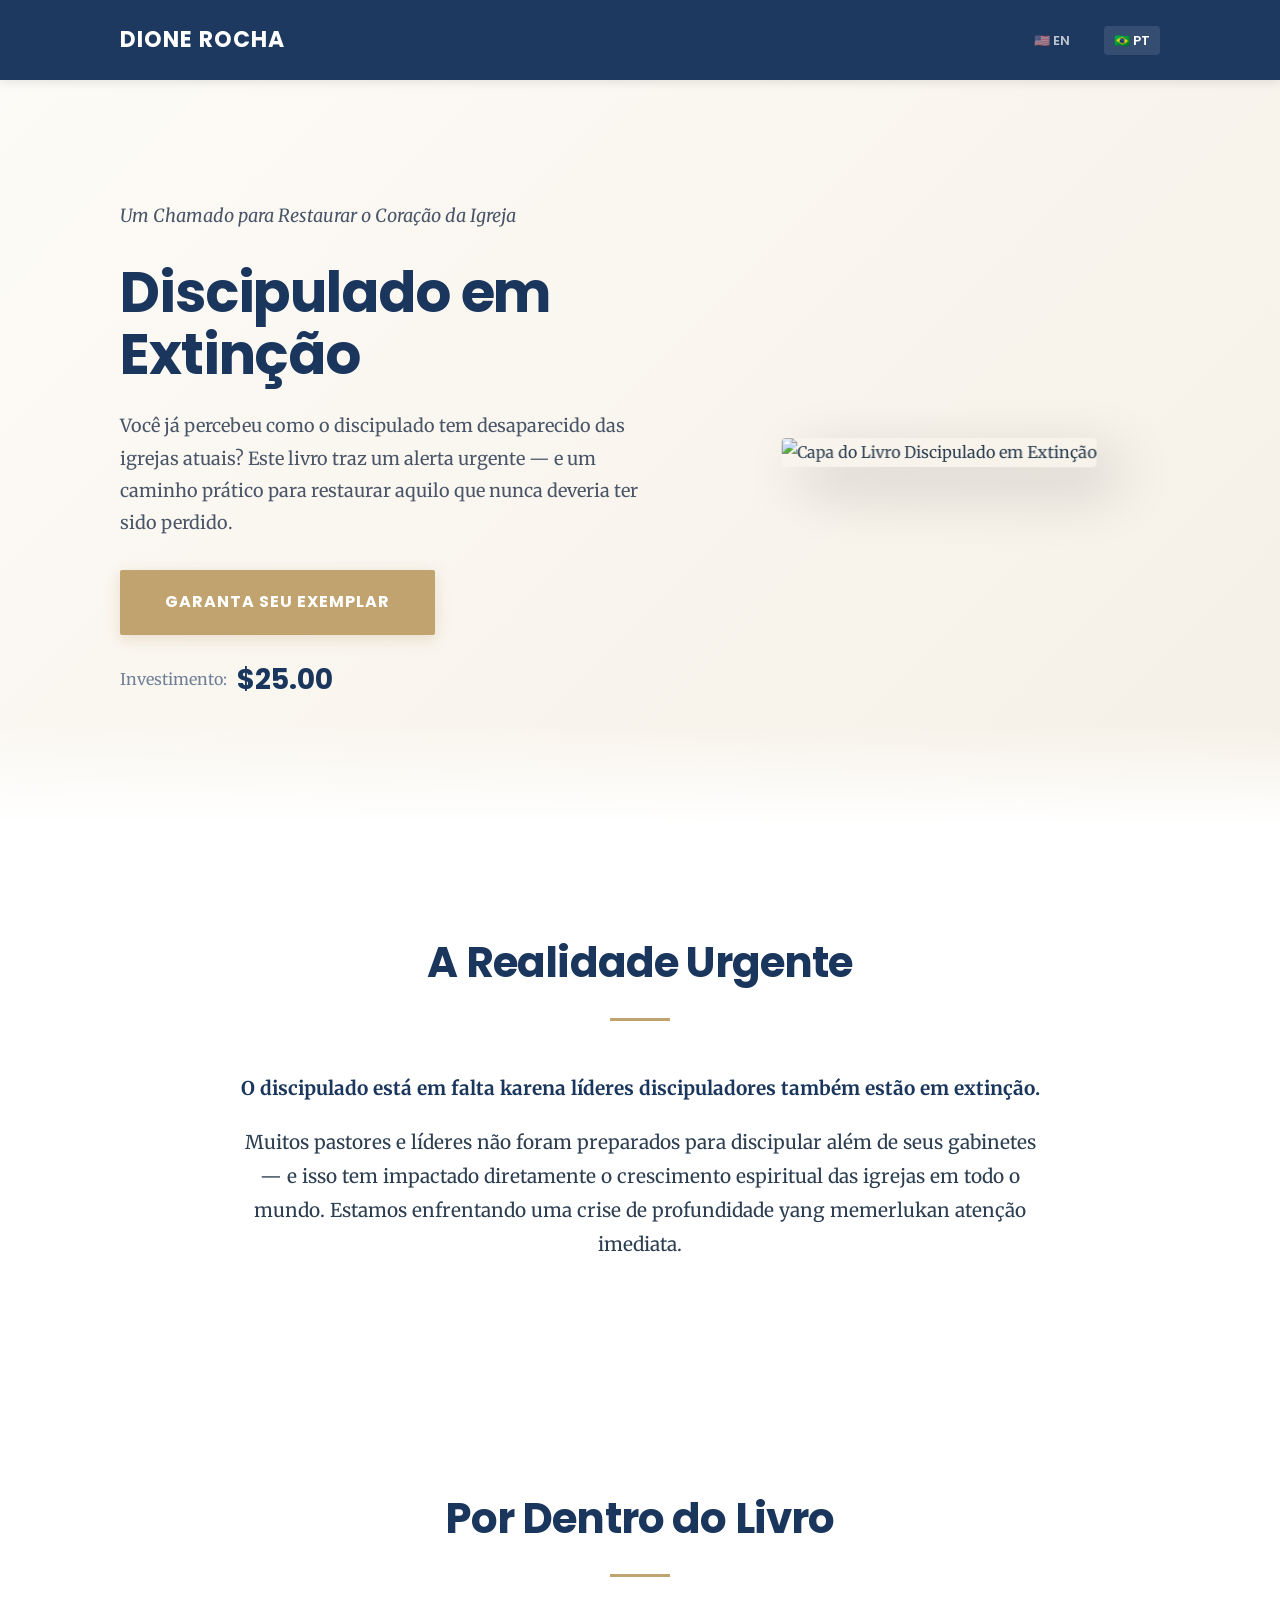
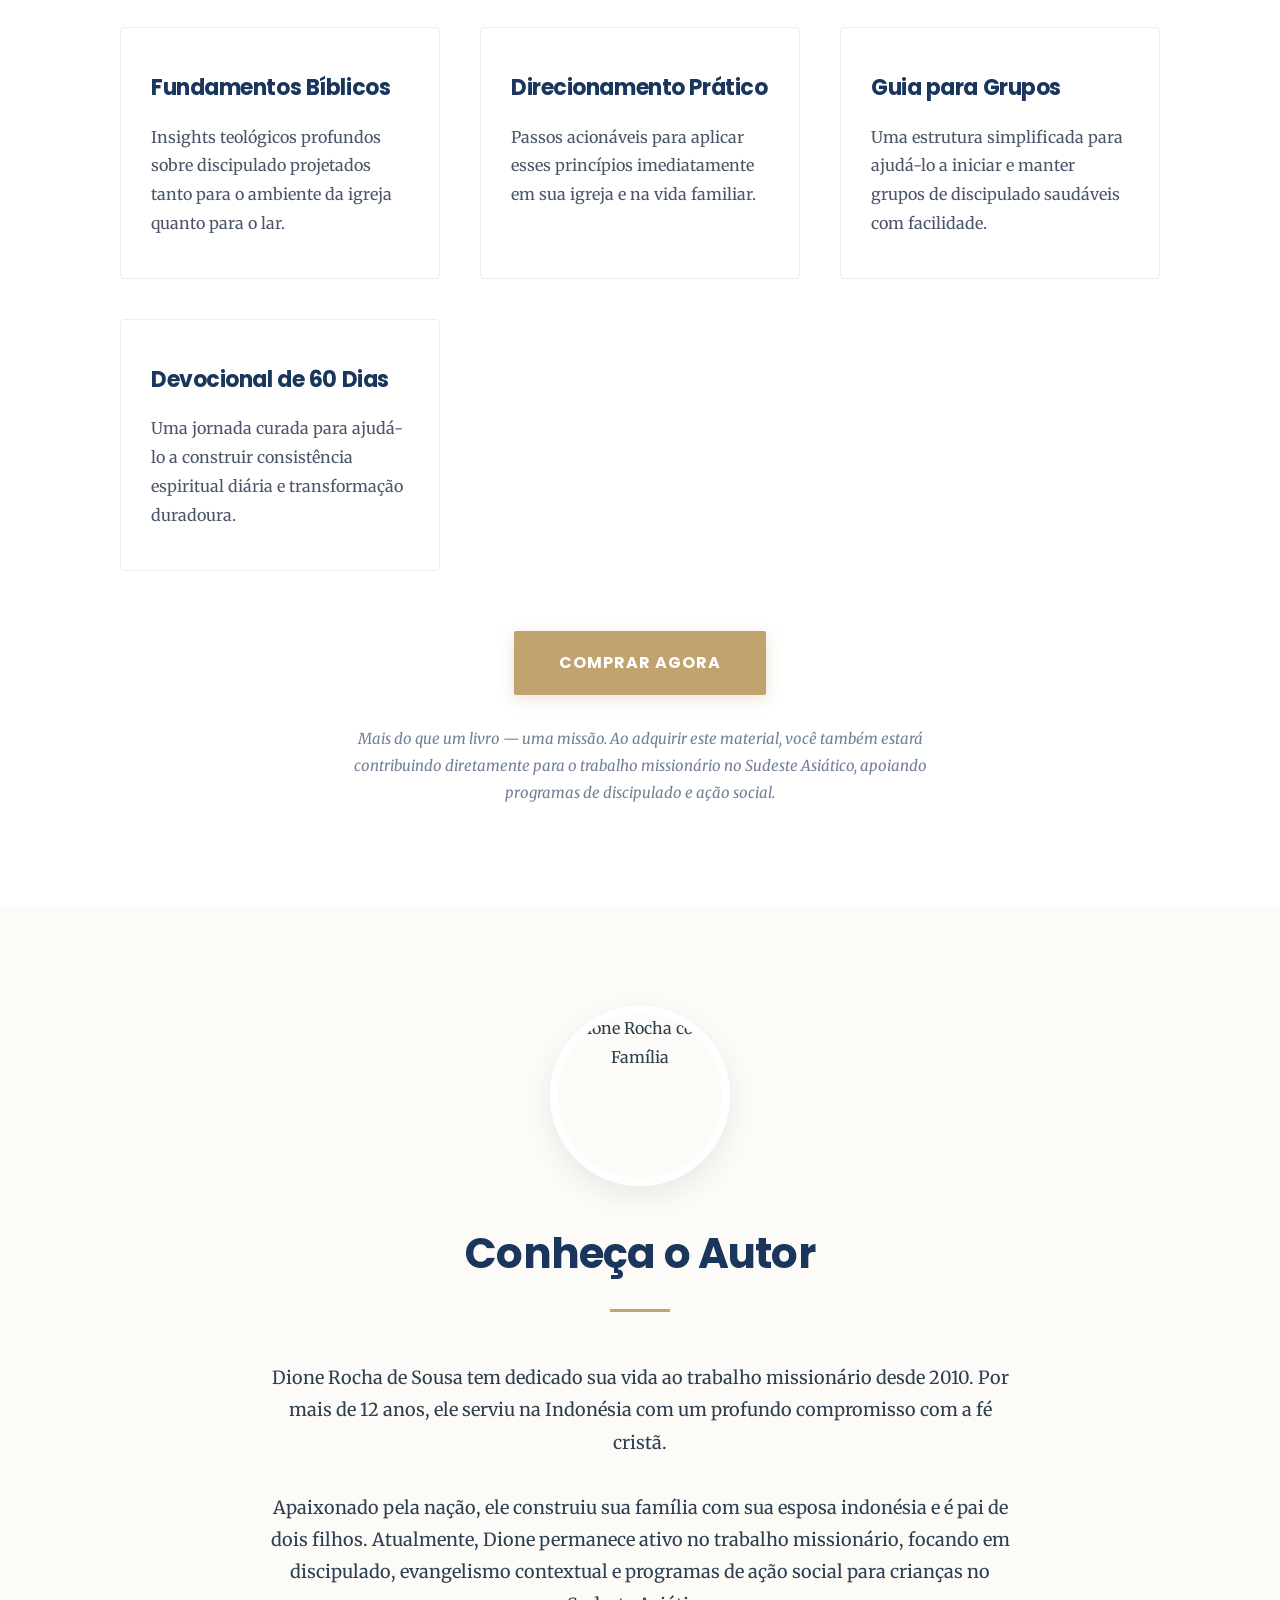
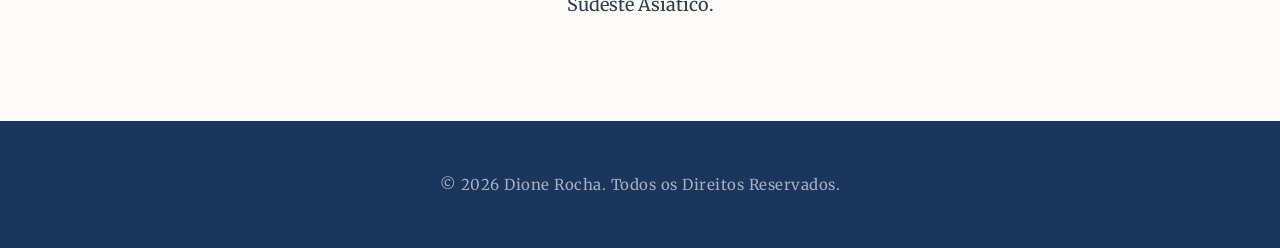
==== br.html @ 9ca886f6 "Add files via upload" ====
<!DOCTYPE html>
<html lang="pt-BR">
<head>
    <meta charset="UTF-8">
    <meta name="viewport" content="width=device-width, initial-scale=1.0">
    <title>Dione Rocha | Discipulado em Extinção</title>
    <link rel="stylesheet" href="style.css">
    <link rel="preconnect" href="https://fonts.googleapis.com">
    <link rel="preconnect" href="https://fonts.gstatic.com" crossorigin>
    <link href="https://fonts.googleapis.com/css2?family=Poppins:wght@400;600;700&family=Merriweather:ital,wght@0,300;0,400;0,700;1,400&display=swap" rel="stylesheet">
</head>
<body>

    <nav class="navbar">
        <div class="container">
            <div class="logo">Dione Rocha</div>
            <div class="lang-switch">
                <a href="index.html">🇺🇸 EN</a>
                <a href="br.html" class="active">🇧🇷 PT</a>
            </div>
        </div>
    </nav>

    <header id="hero">
        <div class="container">
            <div class="hero-text">
                <p class="subtitle">Um Chamado para Restaurar o Coração da Igreja</p>
                <h1>Discipulado em Extinção</h1>
                <p>Você já percebeu como o discipulado tem desaparecido das igrejas atuais? Este livro traz um alerta urgente — e um caminho prático para restaurar aquilo que nunca deveria ter sido perdido.</p>
                <a href="https://go.hotmart.com/Q73504572A?dp=1" class="btn" target="_blank">Garanta seu Exemplar</a>
                <div class="price-text">Investimento: <strong>$25.00</strong></div>
            </div>
            <div class="hero-img">
                <img src="img/cover besar.jpeg" alt="Capa do Livro Discipulado em Extinção">
            </div>
        </div>
    </header>

    <section id="problem">
        <div class="container">
            <h2>A Realidade Urgente</h2>
            <p class="lead">O discipulado está em falta karena líderes discipuladores também estão em extinção.</p>
            <p>Muitos pastores e líderes não foram preparados para discipular além de seus gabinetes — e isso tem impactado diretamente o crescimento espiritual das igrejas em todo o mundo. Estamos enfrentando uma crise de profundidade yang memerlukan atenção imediata.</p>
        </div>
    </section>

    <section id="katalog">
        <div class="container">
            <h2>Por Dentro do Livro</h2>
            <div class="features-grid">
                <div class="feature-item">
                    <h3>Fundamentos Bíblicos</h3>
                    <p>Insights teológicos profundos sobre discipulado projetados tanto para o ambiente da igreja quanto para o lar.</p>
                </div>
                <div class="feature-item">
                    <h3>Direcionamento Prático</h3>
                    <p>Passos acionáveis para aplicar esses princípios imediatamente em sua igreja e na vida familiar.</p>
                </div>
                <div class="feature-item">
                    <h3>Guia para Grupos</h3>
                    <p>Uma estrutura simplificada para ajudá-lo a iniciar e manter grupos de discipulado saudáveis com facilidade.</p>
                </div>
                <div class="feature-item">
                    <h3>Devocional de 60 Dias</h3>
                    <p>Uma jornada curada para ajudá-lo a construir consistência espiritual diária e transformação duradoura.</p>
                </div>
            </div>
            <div class="cta-book">
                <a href="https://go.hotmart.com/Q73504572A?dp=1" class="btn" target="_blank">Comprar Agora</a>
                <p class="mission-note">Mais do que um livro — uma missão. Ao adquirir este material, você também estará contribuindo diretamente para o trabalho missionário no Sudeste Asiático, apoiando programas de discipulado e ação social.</p>
            </div>
        </div>
    </section>

    <section id="penulis">
        <div class="container">
            <img src="img/keluarga.jpeg" alt="Dione Rocha com a Família">
            <h2>Conheça o Autor</h2>
            <p>Dione Rocha de Sousa tem dedicado sua vida ao trabalho missionário desde 2010. Por mais de 12 anos, ele serviu na Indonésia com um profundo compromisso com a fé cristã.

            Apaixonado pela nação, ele construiu sua família com sua esposa indonésia e é pai de dois filhos. Atualmente, Dione permanece ativo no trabalho missionário, focando em discipulado, evangelismo contextual e programas de ação social para crianças no Sudeste Asiático.</p>
        </div>
    </section>

    <footer>
        <div class="container">
            <p>&copy; 2026 Dione Rocha. Todos os Direitos Reservados.</p>
        </div>
    </footer>

</body>
</html>
---- style.css ----
:root {
    --primary-color: #1a365d;
    --accent-color: #c0a36e;
    --accent-hover: #a88b5a;
    --text-color: #2c3e50;
    --light-bg: #fdfbf7;
    --white: #ffffff;
    --shadow: 0 10px 30px rgba(0, 0, 0, 0.08);
    --transition: all 0.3s ease;
}

* { 
    margin: 0; 
    padding: 0; 
    box-sizing: border-box; 
}

body { 
    font-family: 'Merriweather', serif; 
    color: var(--text-color); 
    line-height: 1.8; 
    background: var(--white); 
    -webkit-font-smoothing: antialiased;
}

h1, h2, h3 { 
    font-family: 'Poppins', sans-serif; 
    color: var(--primary-color); 
    font-weight: 700;
    letter-spacing: -0.02em;
}

.container { 
    max-width: 1100px; 
    margin: 0 auto; 
    padding: 0 30px; 
}

/* NAVBAR */
.navbar {
    background: rgba(26, 54, 93, 0.98);
    padding: 20px 0;
    position: sticky;
    top: 0;
    z-index: 100;
    box-shadow: 0 2px 10px rgba(0,0,0,0.1);
}

.navbar .container { 
    display: flex; 
    justify-content: space-between; 
    align-items: center; 
}

.logo { 
    color: var(--white); 
    font-family: 'Poppins', sans-serif; 
    font-weight: 700; 
    font-size: 22px; 
    letter-spacing: 1px;
    text-transform: uppercase;
}

.lang-switch a {
    color: var(--white); 
    text-decoration: none; 
    margin-left: 20px;
    opacity: 0.7; 
    font-size: 13px; 
    font-family: 'Poppins', sans-serif;
    font-weight: 600;
    transition: var(--transition);
    padding: 5px 10px;
    border-radius: 4px;
}

.lang-switch a.active, .lang-switch a:hover { 
    opacity: 1; 
    background: rgba(255,255,255,0.1);
}

/* HERO SECTION */
#hero { 
    background: linear-gradient(135deg, #fdfbf7 0%, #f5f0e6 100%);
    padding: 120px 0; 
    position: relative;
    overflow: hidden;
}

#hero::after {
    content: '';
    position: absolute;
    bottom: 0;
    left: 0;
    right: 0;
    height: 100px;
    background: linear-gradient(to bottom, transparent, var(--white));
}

#hero .container { 
    display: flex; 
    align-items: center; 
    gap: 60px; 
}

.hero-text { flex: 1.2; }

.hero-text h1 { 
    font-size: 56px; 
    margin-bottom: 25px; 
    line-height: 1.1; 
    color: var(--primary-color);
}

.subtitle { 
    font-size: 22px; 
    font-style: italic; 
    margin-bottom: 20px; 
    color: #5a6c7d; 
    font-weight: 400;
}

.hero-text p {
    font-size: 18px;
    margin-bottom: 30px;
    color: #4a5568;
}

.hero-img { 
    flex: 1; 
    text-align: center; 
    perspective: 1000px;
}

.hero-img img { 
    max-width: 340px; 
    box-shadow: 20px 20px 60px rgba(0,0,0,0.2); 
    border-radius: 4px; 
    transition: var(--transition);
    transform: rotateY(-5deg);
}

.hero-img img:hover {
    transform: rotateY(0deg) scale(1.02);
}

/* BUTTONS */
.btn {
    background: var(--accent-color); 
    color: var(--white); 
    padding: 18px 45px; 
    text-decoration: none; 
    border-radius: 2px; 
    display: inline-block;
    font-family: 'Poppins', sans-serif;
    font-weight: 700;
    font-size: 16px;
    text-transform: uppercase;
    letter-spacing: 1px;
    transition: var(--transition);
    box-shadow: 0 4px 15px rgba(192, 163, 110, 0.3);
}

.btn:hover { 
    background: var(--accent-hover); 
    transform: translateY(-3px); 
    box-shadow: 0 6px 20px rgba(192, 163, 110, 0.4);
}

.price-text {
    margin-top: 20px;
    font-size: 16px;
    color: #718096;
    display: flex;
    align-items: center;
    gap: 10px;
}

.price-text strong {
    color: var(--primary-color);
    font-size: 28px;
    font-weight: 700;
    font-family: 'Poppins', sans-serif;
}

/* SECTIONS */
section { 
    padding: 100px 0; 
}

section h2 { 
    font-size: 42px; 
    margin-bottom: 50px; 
    text-align: center;
    position: relative;
    padding-bottom: 20px;
}

section h2::after {
    content: '';
    position: absolute;
    bottom: 0;
    left: 50%;
    transform: translateX(-50%);
    width: 60px;
    height: 3px;
    background: var(--accent-color);
}

/* PROBLEM SECTION */
#problem { 
    background: var(--white); 
}

.lead { 
    font-size: 24px; 
    font-weight: 700; 
    margin-bottom: 25px; 
    color: var(--primary-color);
    text-align: center;
}

#problem p { 
    max-width: 800px; 
    margin: 0 auto 20px auto; 
    text-align: center;
    font-size: 19px;
}

/* AUTHOR SECTION */
#penulis { 
    background: var(--light-bg); 
}

#penulis .container {
    display: flex;
    flex-direction: column;
    align-items: center;
    text-align: center;
}

#penulis img { 
    width: 180px; 
    height: 180px; 
    object-fit: cover; 
    border-radius: 50%; 
    margin-bottom: 30px; 
    border: 8px solid var(--white); 
    box-shadow: var(--shadow); 
}

#penulis p { 
    max-width: 750px; 
    margin: 0 auto; 
    font-size: 18px;
    white-space: pre-line;
}

/* FEATURES SECTION */
#katalog { 
    background: var(--white); 
}

.features-grid { 
    display: grid; 
    grid-template-columns: repeat(auto-fit, minmax(260px, 1fr)); 
    gap: 40px; 
    margin-bottom: 60px;
}

.feature-item { 
    background: var(--white); 
    padding: 40px 30px; 
    border-radius: 4px; 
    border: 1px solid #eee;
    transition: var(--transition);
    position: relative;
    overflow: hidden;
}

.feature-item::before {
    content: '';
    position: absolute;
    top: 0;
    left: 0;
    width: 4px;
    height: 0;
    background: var(--accent-color);
    transition: var(--transition);
}

.feature-item:hover {
    transform: translateY(-10px);
    box-shadow: var(--shadow);
    border-color: transparent;
}

.feature-item:hover::before {
    height: 100%;
}

.feature-item h3 { 
    font-size: 22px; 
    margin-bottom: 15px; 
}

.feature-item p {
    font-size: 16px;
    color: #4a5568;
}

.cta-book { 
    text-align: center;
    margin-top: 40px; 
}

.mission-note { 
    font-size: 15px; 
    margin-top: 30px; 
    color: #718096; 
    font-style: italic; 
    max-width: 600px;
    margin-left: auto;
    margin-right: auto;
}

/* FOOTER */
footer { 
    background: var(--primary-color); 
    color: rgba(255,255,255,0.6); 
    text-align: center; 
    padding: 50px 0; 
    font-size: 15px; 
    letter-spacing: 0.5px;
}

/* RESPONSIVE */
@media (max-width: 900px) {
    #hero { padding: 80px 0; }
    #hero .container { 
        flex-direction: column; 
        text-align: center; 
    }
    .hero-text h1 { font-size: 40px; }
    .hero-img { 
        order: -1; 
        margin-bottom: 40px; 
    }
    .hero-img img {
        max-width: 280px;
        transform: none;
    }
    .hero-img img:hover {
        transform: scale(1.02);
    }
    .price-text {
        justify-content: center;
    }
    section { padding: 70px 0; }
    section h2 { font-size: 32px; }
}
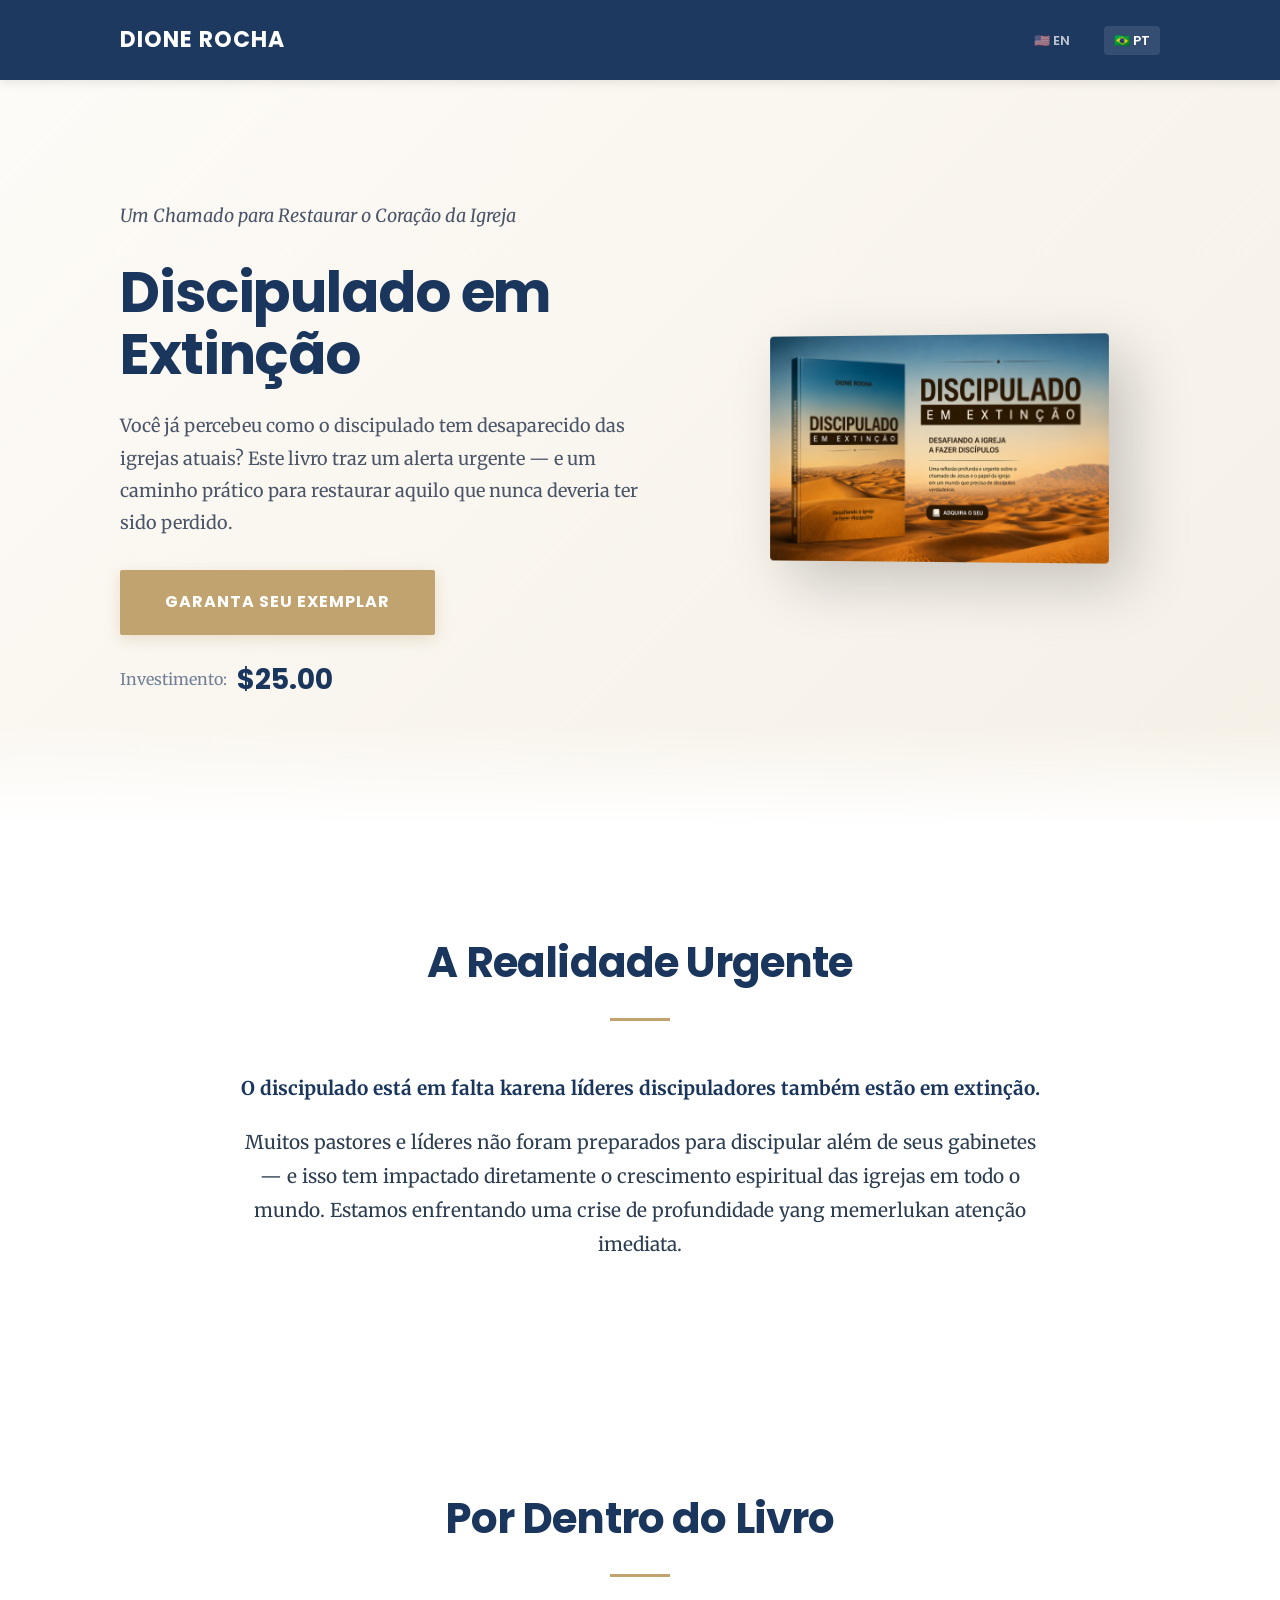
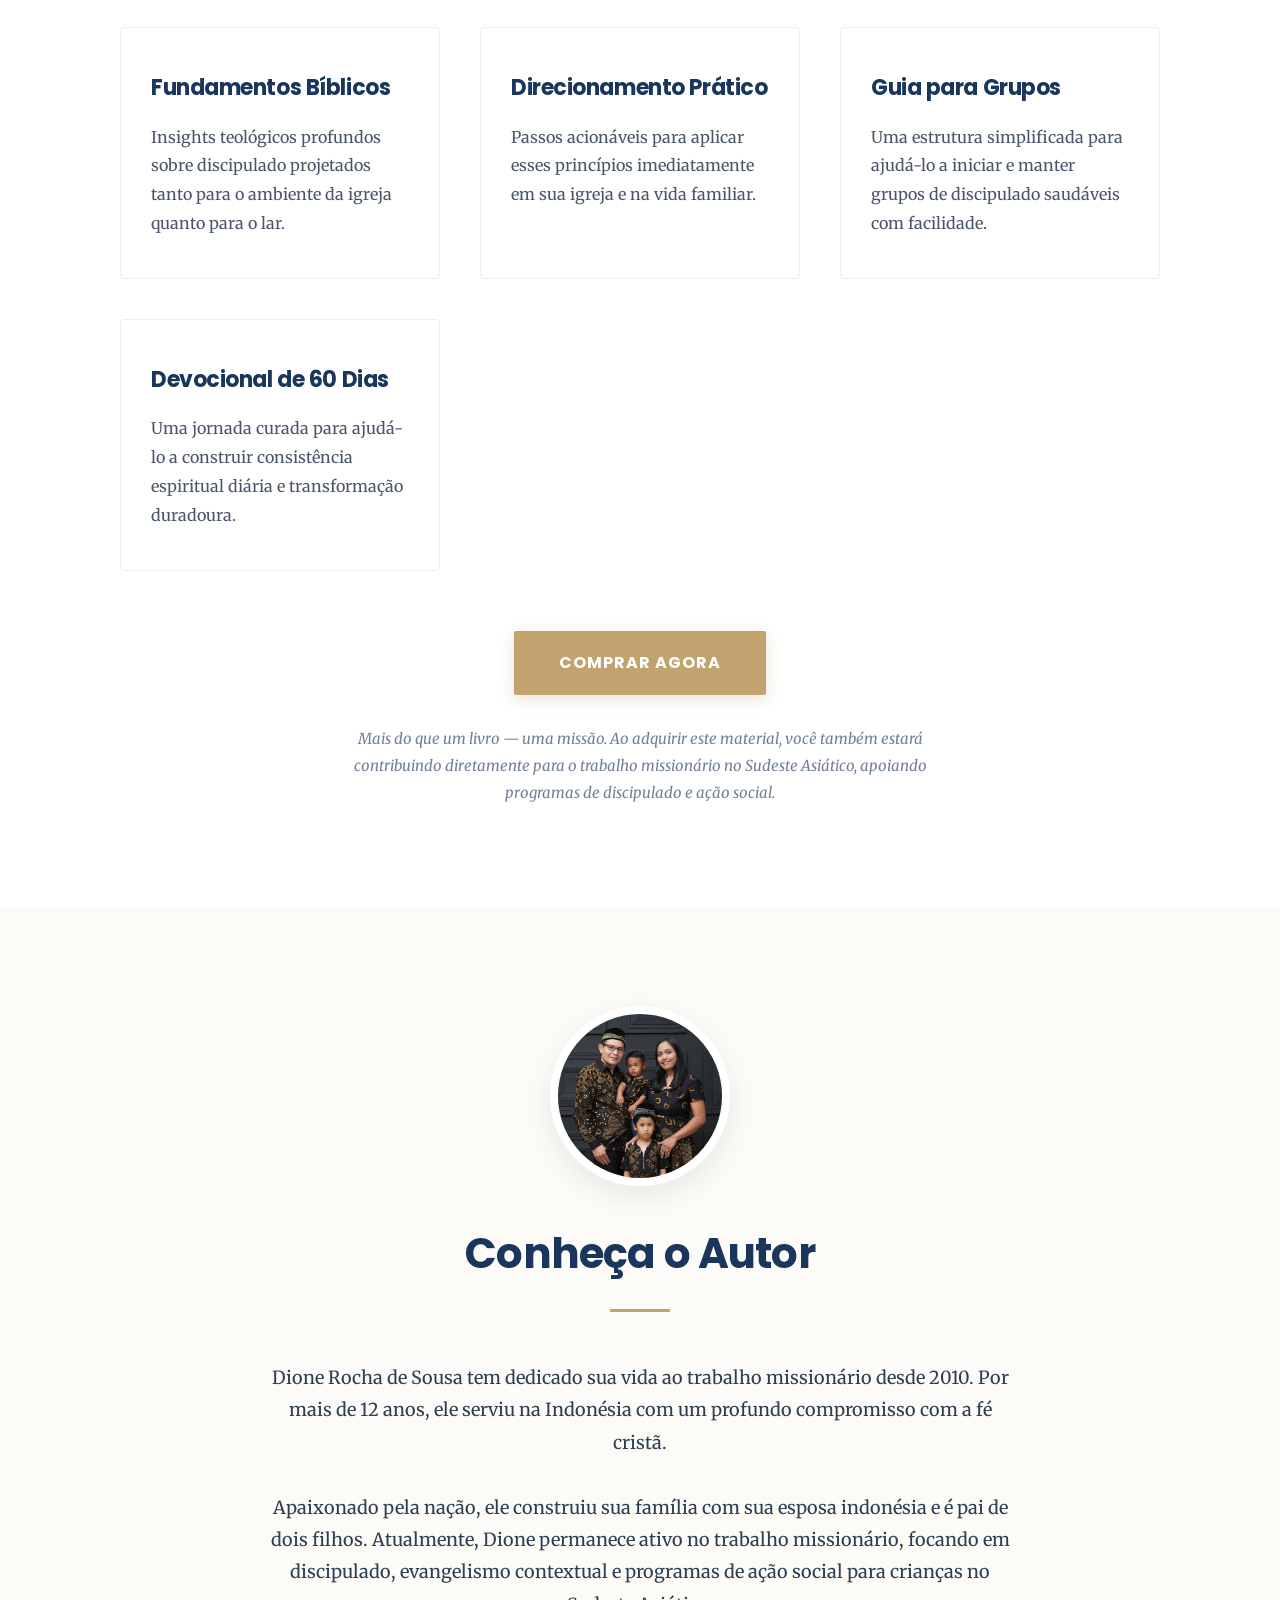
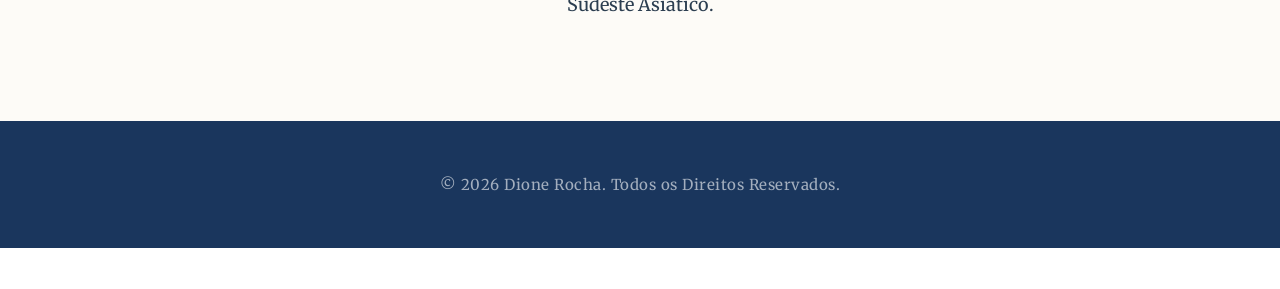
==== commit b4c7ccf4: "Update br.html" ====
--- a/br.html
+++ b/br.html
@@ -88,5 +88,14 @@
         </div>
     </footer>
 
+     <!-- WhatsApp Floating Button -->
+   <a href="https://wa.me/6289670915281?text=Ol%C3%A1%20Dione,%20tenho%20interesse%20no%20seu%20livro" 
+      class="whatsapp-float" 
+      target="_blank">
+       <svg xmlns="http://www.w3.org/2000/svg" width="32" height="32" viewBox="0 0 24 24" fill="white">
+           <path d="M.057 24l1.687-6.163c-1.041-1.804-1.588-3.849-1.587-5.946.003-6.556 5.338-11.891 11.893-11.891 3.181.001 6.167 1.24 8.413 3.488 2.245 2.248 3.481 5.236 3.48 8.414-.003 6.557-5.338 11.892-11.893 11.892-1.99-.001-3.951-.5-5.688-1.448l-6.305 1.654zm6.597-3.807c1.676.995 3.276 1.591 5.392 1.592 5.448 0 9.886-4.434 9.889-9.885.002-5.462-4.415-9.89-9.881-9.892-5.452 0-9.887 4.434-9.889 9.884-.001 2.225.651 3.891 1.746 5.634l-.999 3.648 3.742-.981zm11.387-5.464c-.074-.124-.272-.198-.57-.347-.297-.149-1.758-.868-2.031-.967-.272-.099-.47-.149-.669.149-.198.297-.768.967-.941 1.165-.173.198-.347.223-.644.074-.297-.149-1.255-.462-2.39-1.475-.883-.788-1.48-1.761-1.653-2.059-.173-.297-.018-.458.13-.606.134-.133.297-.347.446-.521.151-.172.2-.296.3-.495.099-.198.05-.372-.025-.521-.075-.148-.669-1.611-.916-2.206-.242-.579-.487-.501-.669-.51l-.57-.01c-.198 0-.52.074-.792.372s-1.04 1.016-1.04 2.479 1.065 2.876 1.213 3.074c.149.198 2.095 3.2 5.076 4.487.709.306 1.263.489 1.694.626.712.226 1.36.194 1.872.118.571-.085 1.758-.719 2.006-1.413.248-.695.248-1.29.173-1.414z"/>
+       </svg>
+   </a>
+
 </body>
 </html>
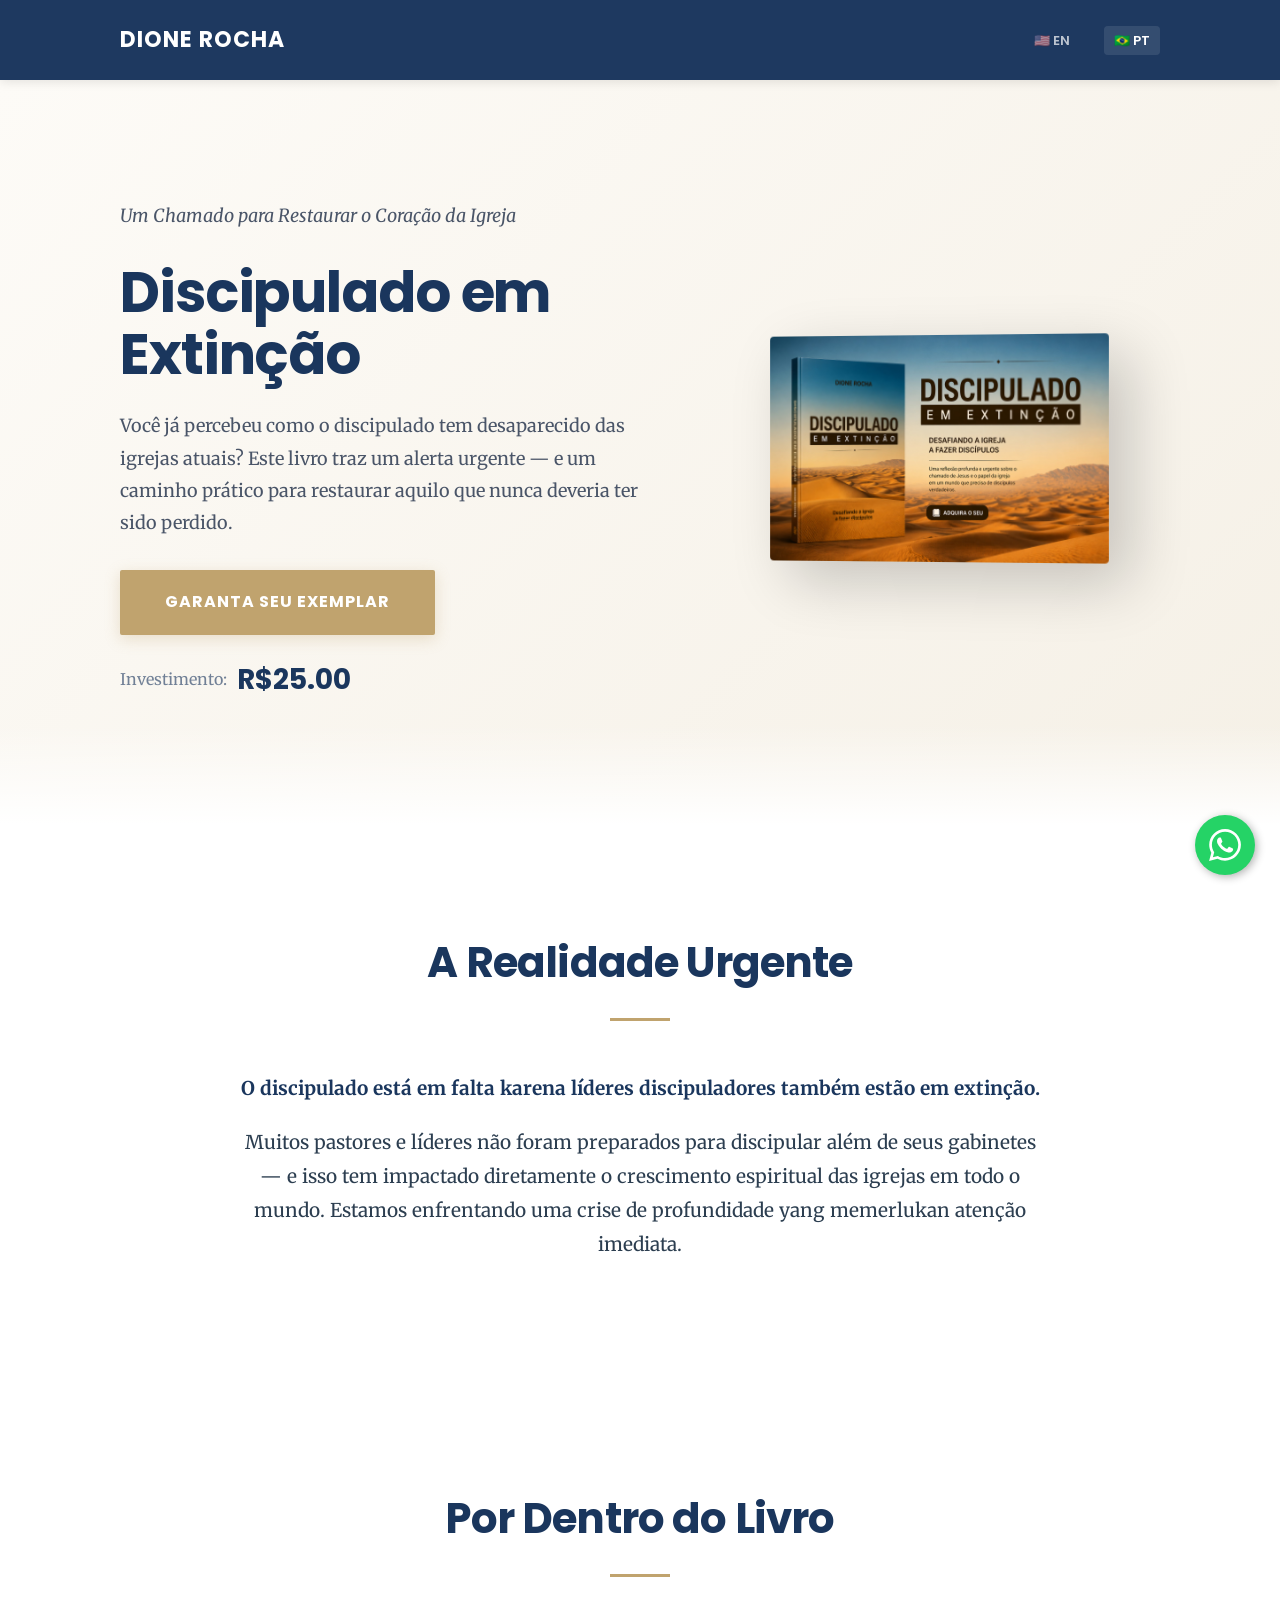
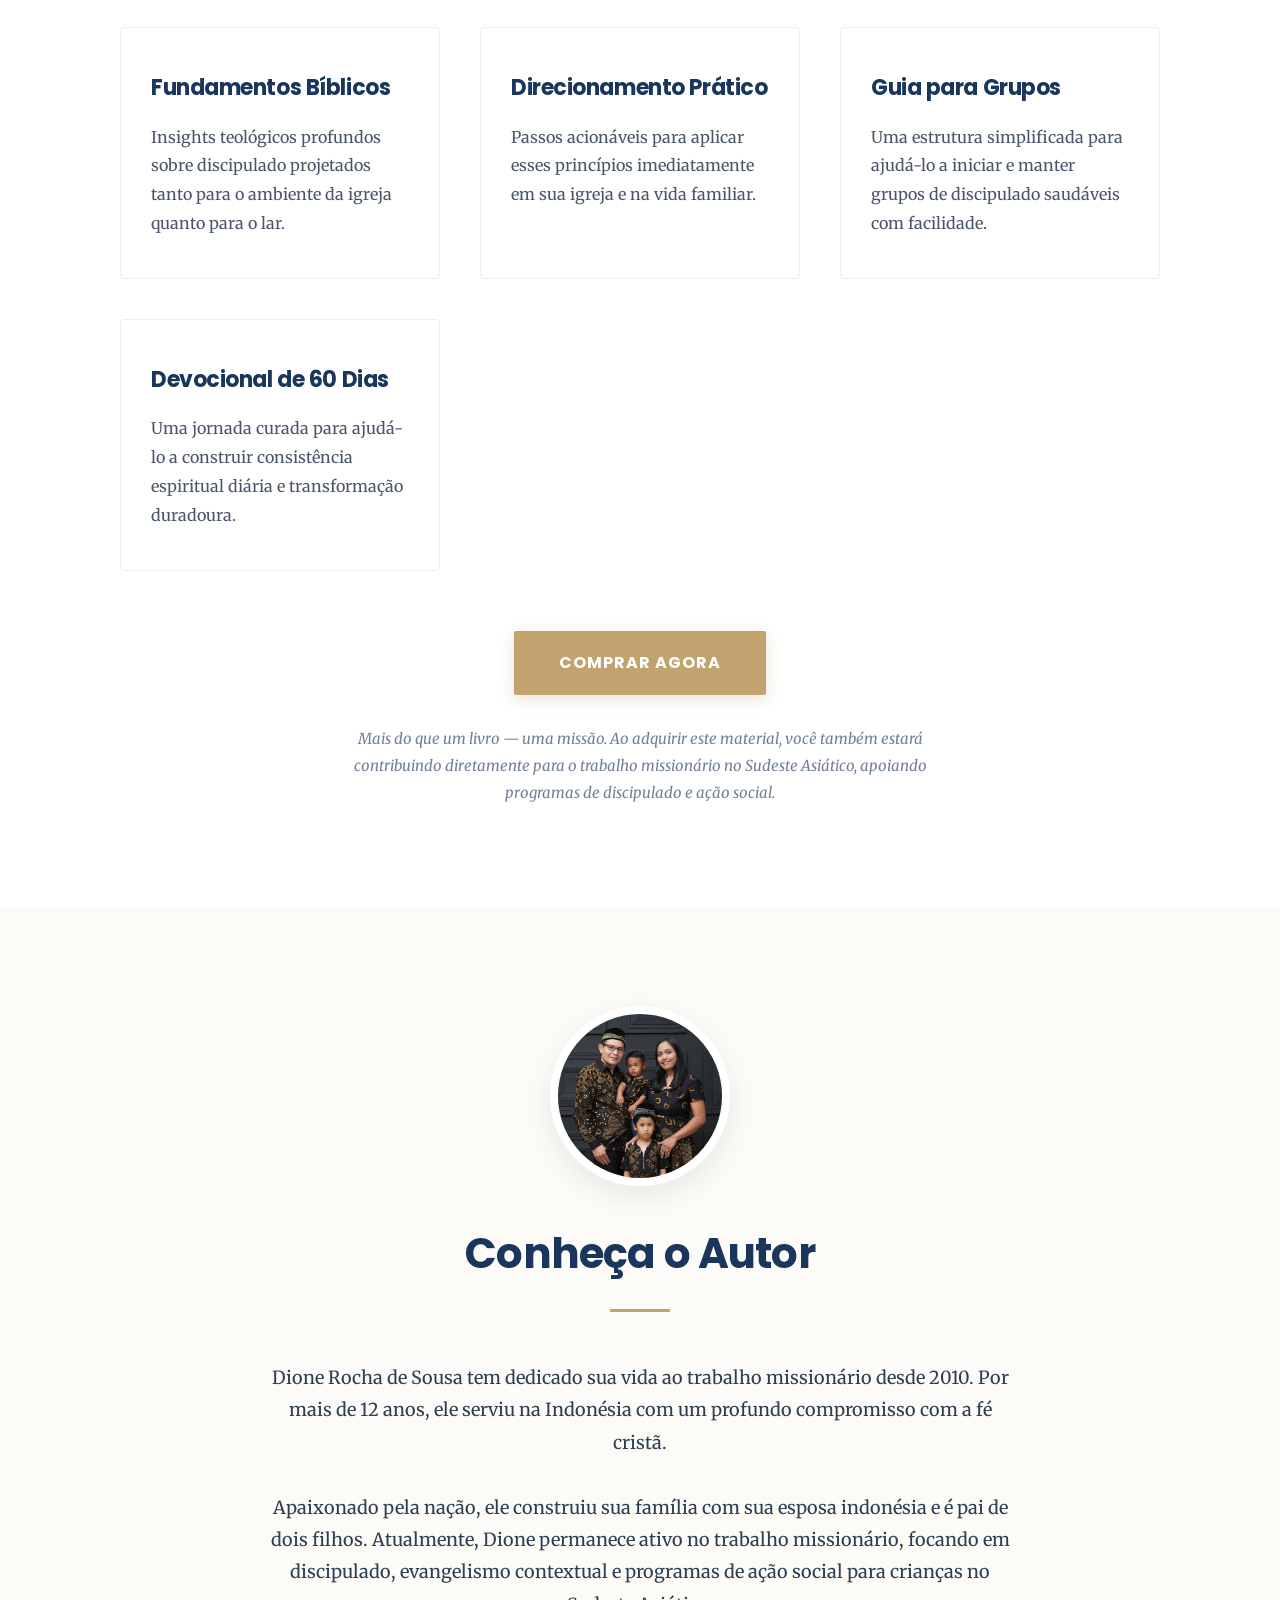
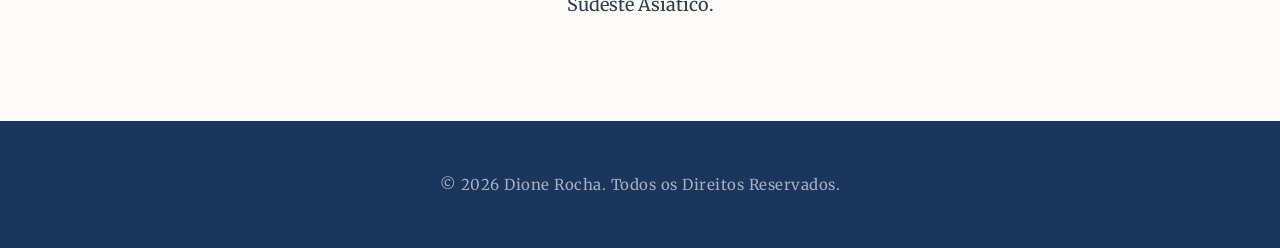
==== commit 62c9faab: "Update br.html" ====
--- a/br.html
+++ b/br.html
@@ -28,7 +28,7 @@
                 <h1>Discipulado em Extinção</h1>
                 <p>Você já percebeu como o discipulado tem desaparecido das igrejas atuais? Este livro traz um alerta urgente — e um caminho prático para restaurar aquilo que nunca deveria ter sido perdido.</p>
                 <a href="https://go.hotmart.com/Q73504572A?dp=1" class="btn" target="_blank">Garanta seu Exemplar</a>
-                <div class="price-text">Investimento: <strong>$25.00</strong></div>
+                <div class="price-text">Investimento: <strong>R$25.00</strong></div>
             </div>
             <div class="hero-img">
                 <img src="img/cover besar.jpeg" alt="Capa do Livro Discipulado em Extinção">
--- a/style.css
+++ b/style.css
@@ -359,3 +359,25 @@
     section { padding: 70px 0; }
     section h2 { font-size: 32px; }
 }
+
+   .whatsapp-float {
+       position: fixed;
+       width: 60px;
+       height: 60px;
+       bottom: 25px;
+       right: 25px;
+       background-color: #25D366;
+       color: #FFF;
+       border-radius: 50px;
+       text-align: center;
+       box-shadow: 2px 2px 8px rgba(0,0,0,0.3);
+       z-index: 1000;
+       display: flex;
+       align-items: center;
+       justify-content: center;
+       transition: all 0.3s ease;
+   }
+   .whatsapp-float:hover {
+       background-color: #128C7E;
+       transform: scale(1.1);
+   }
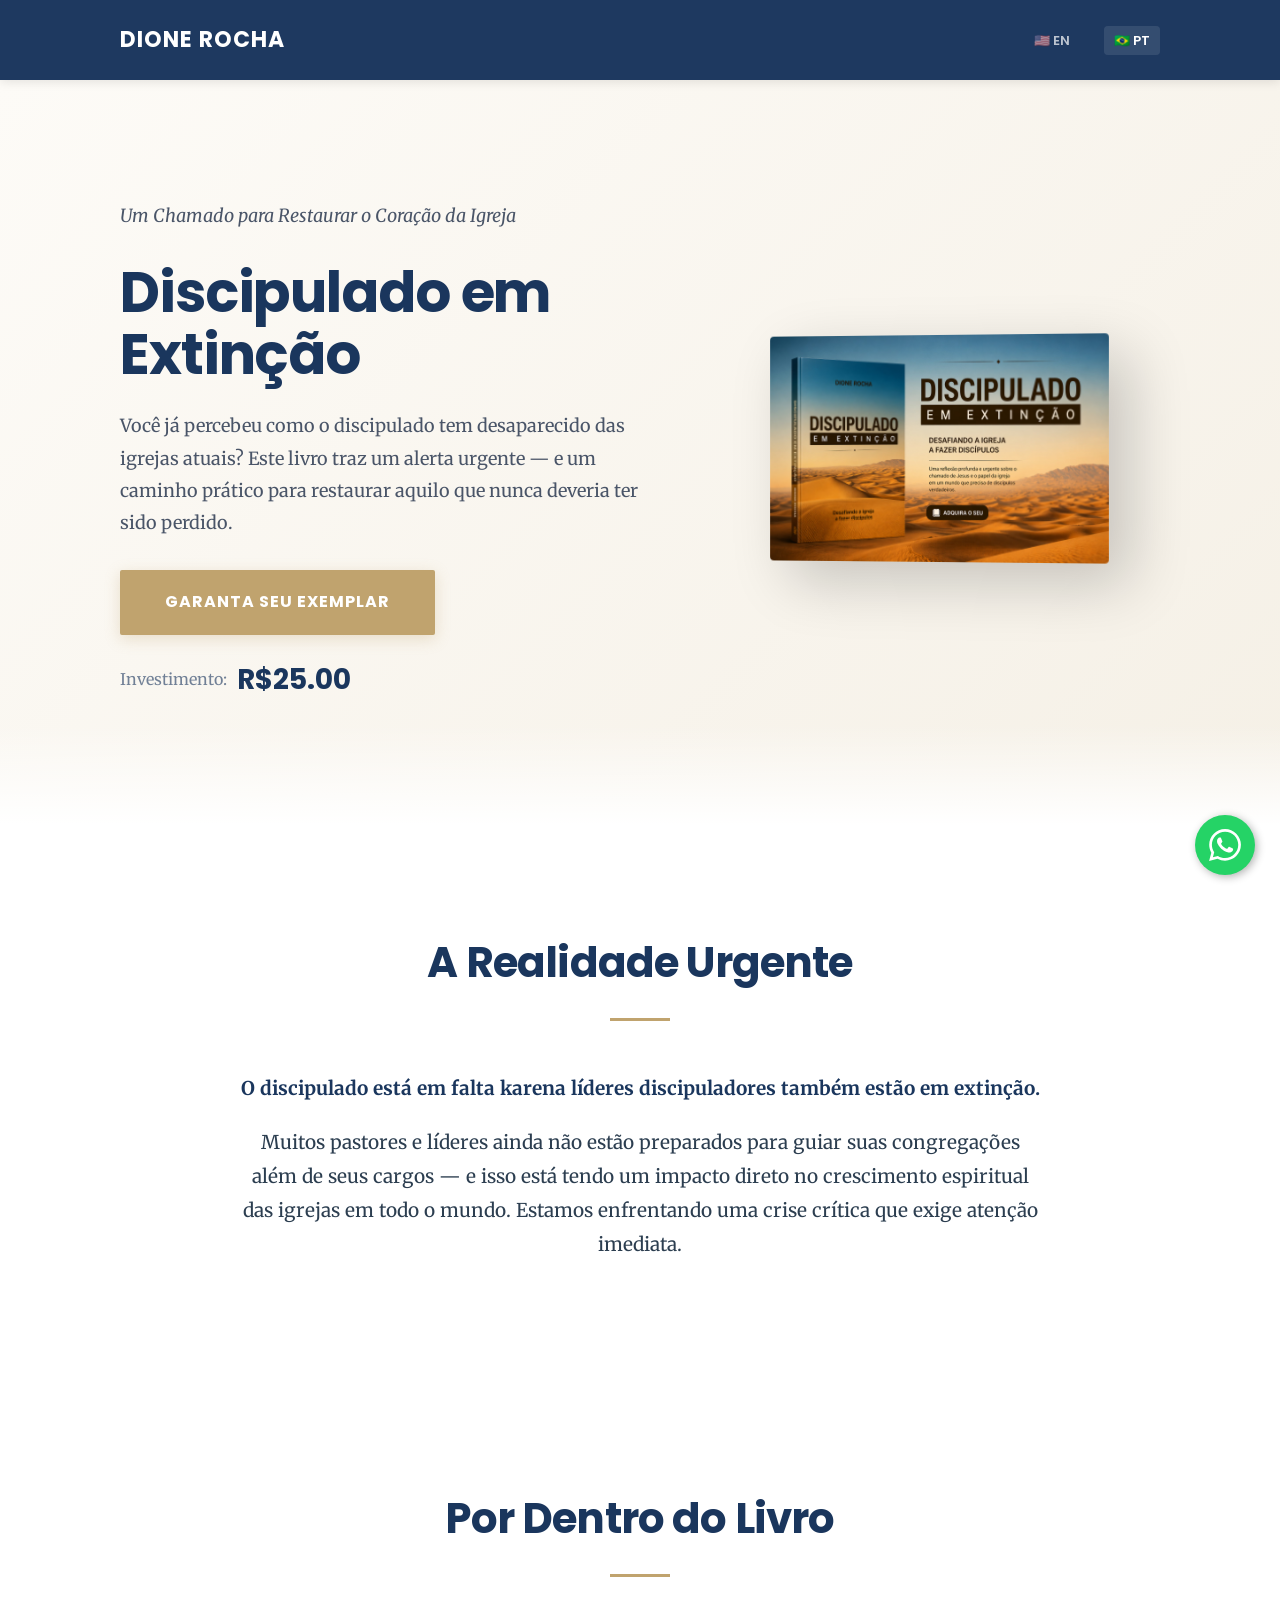
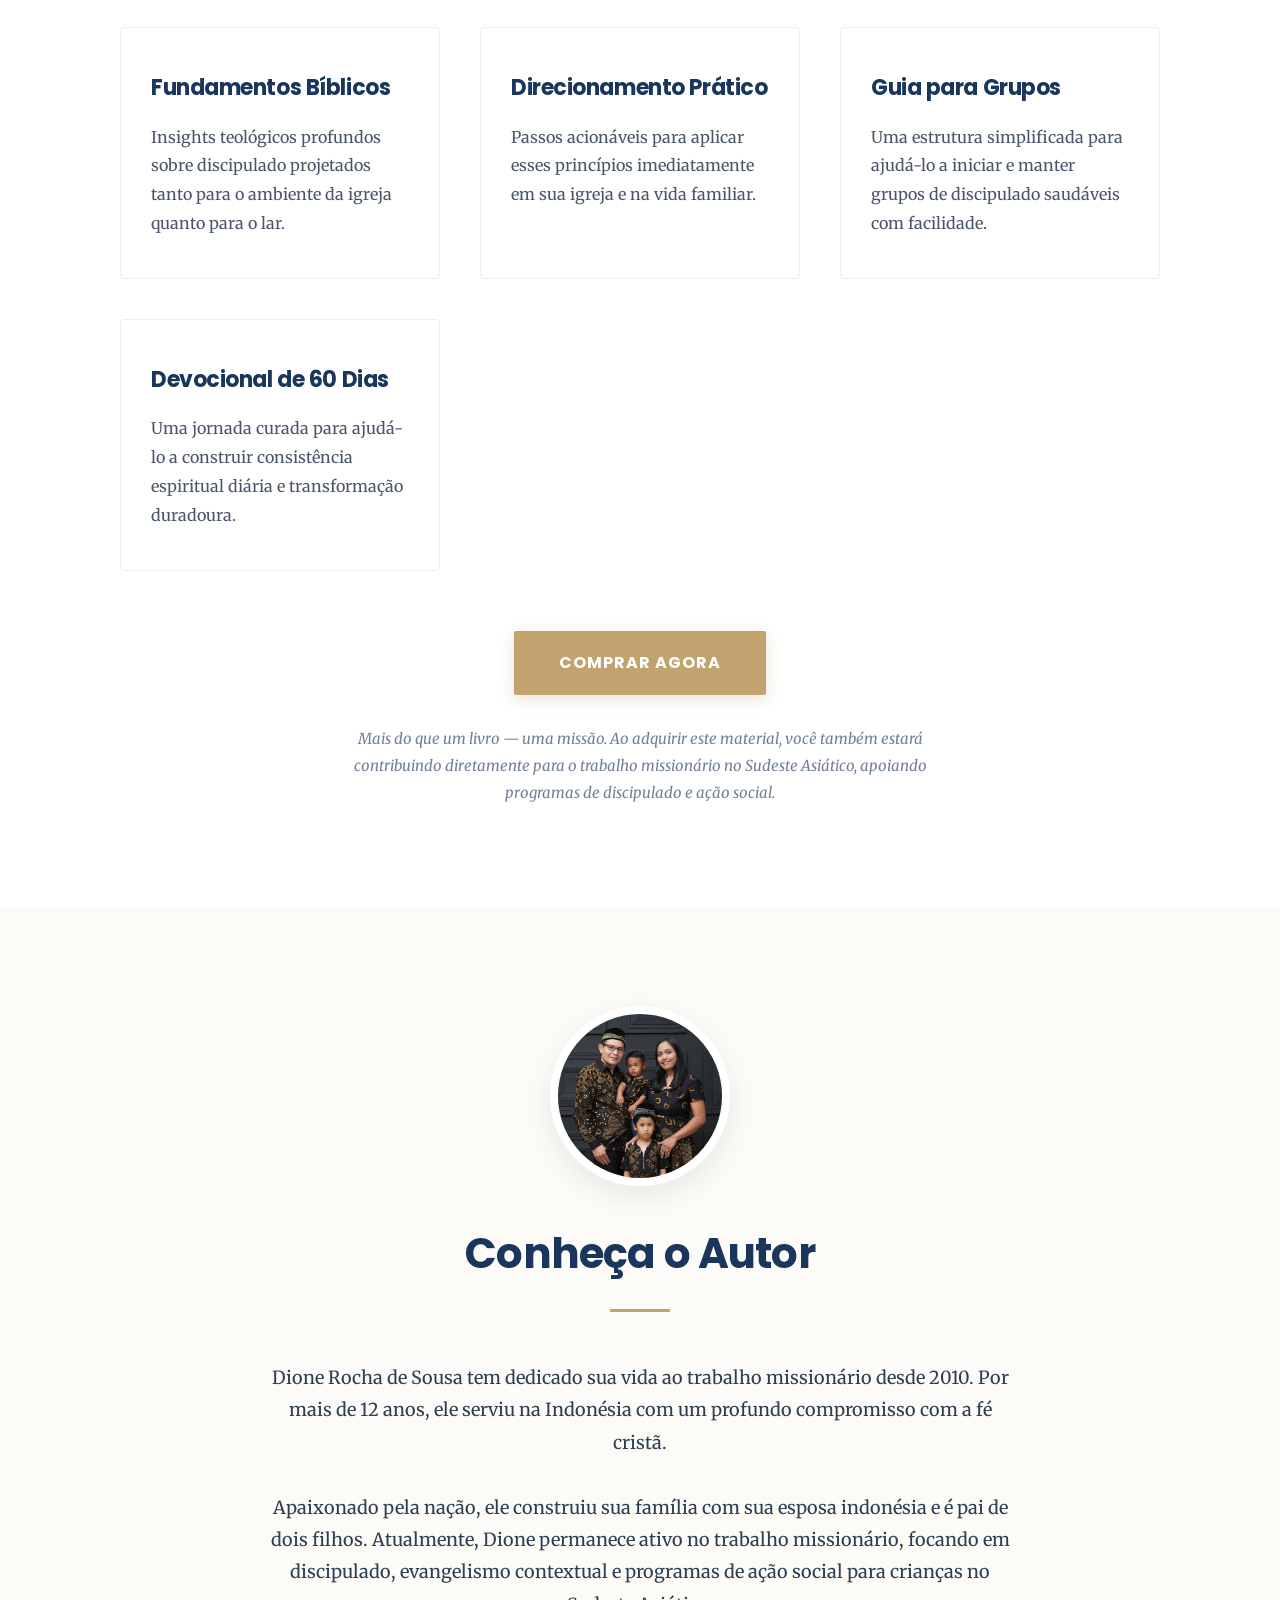
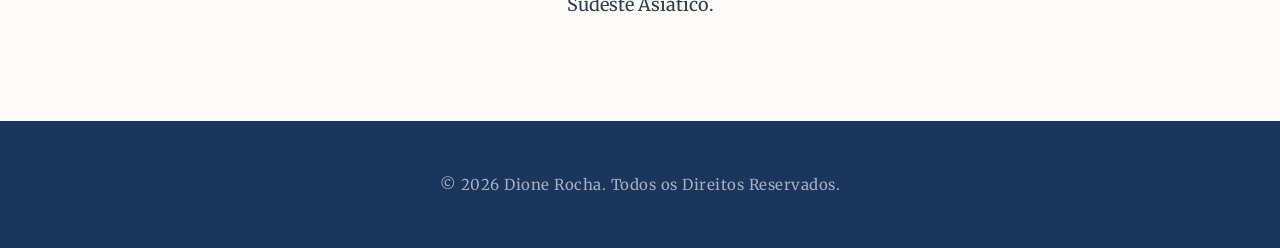
==== commit c5e2a60c: "Update br.html" ====
--- a/br.html
+++ b/br.html
@@ -40,7 +40,7 @@
         <div class="container">
             <h2>A Realidade Urgente</h2>
             <p class="lead">O discipulado está em falta karena líderes discipuladores também estão em extinção.</p>
-            <p>Muitos pastores e líderes não foram preparados para discipular além de seus gabinetes — e isso tem impactado diretamente o crescimento espiritual das igrejas em todo o mundo. Estamos enfrentando uma crise de profundidade yang memerlukan atenção imediata.</p>
+            <p>Muitos pastores e líderes ainda não estão preparados para guiar suas congregações além de seus cargos — e isso está tendo um impacto direto no crescimento espiritual das igrejas em todo o mundo. Estamos enfrentando uma crise crítica que exige atenção imediata.</p>
         </div>
     </section>
 
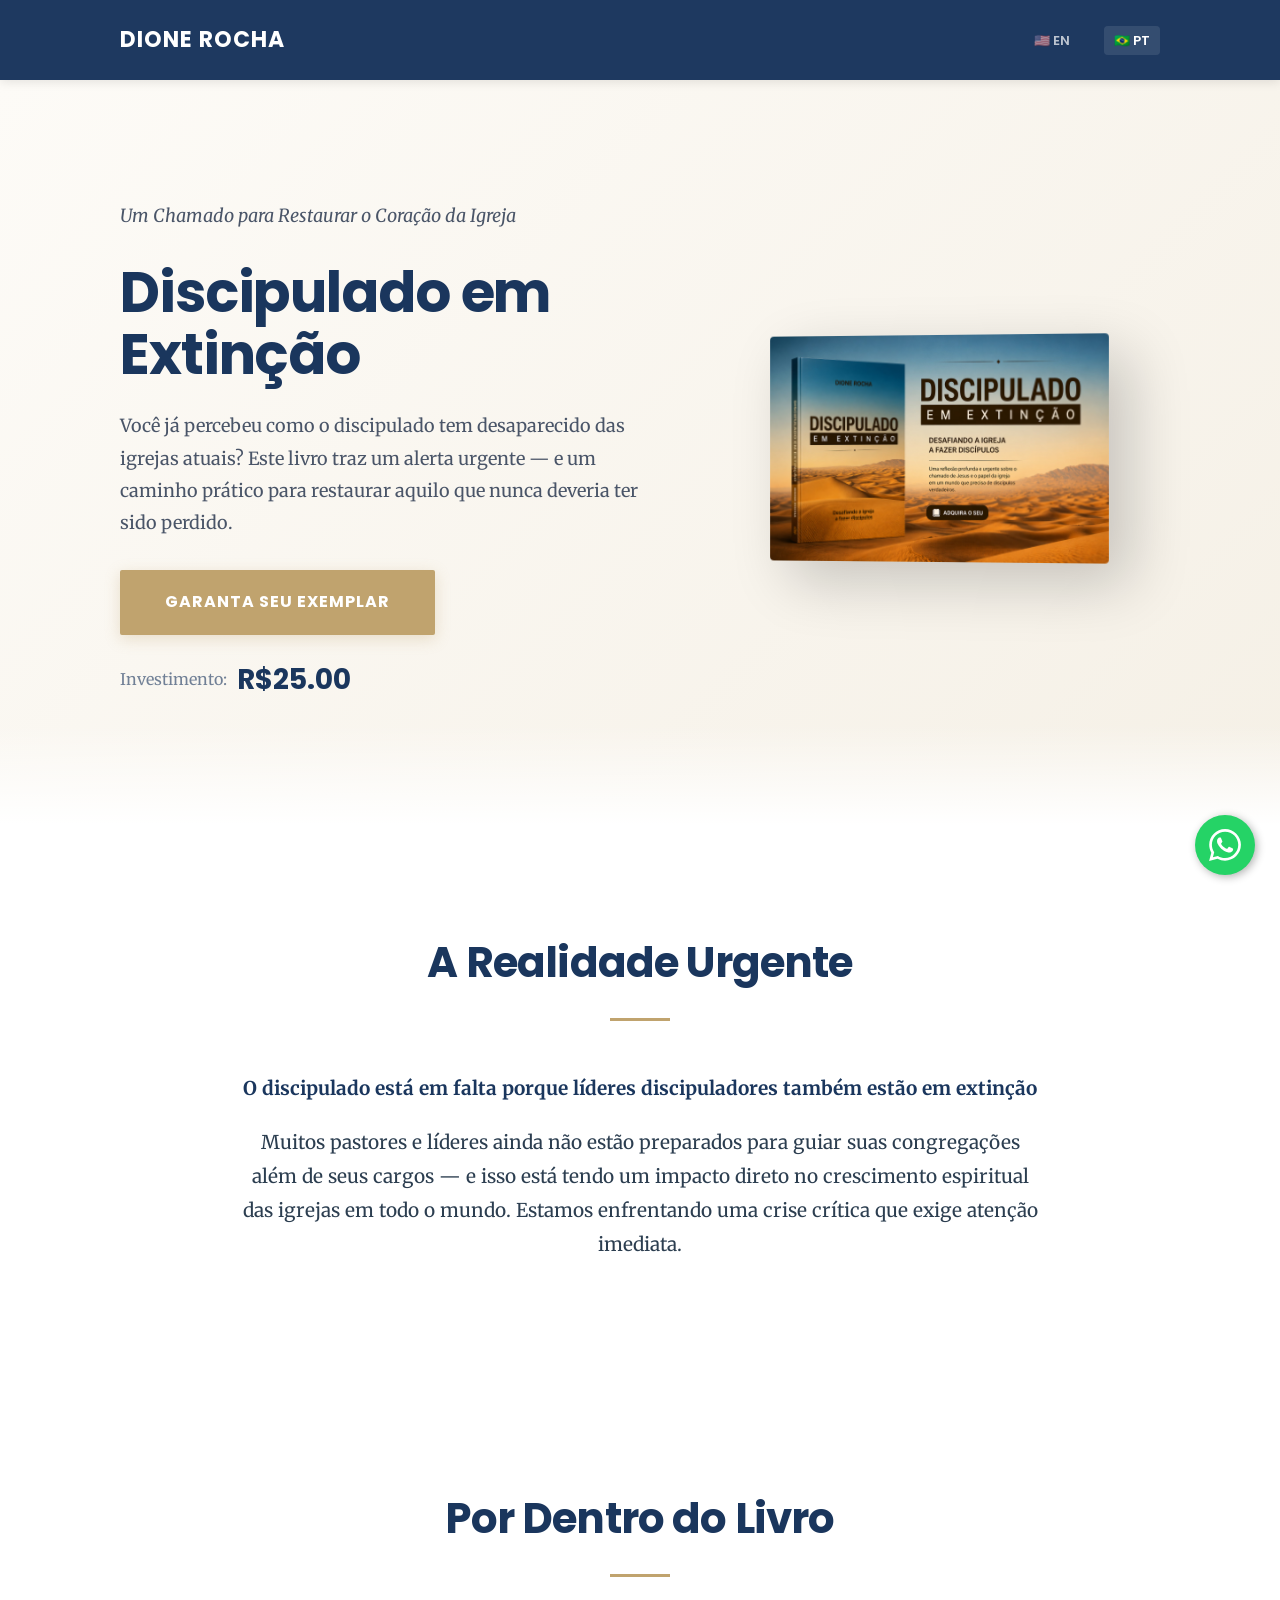
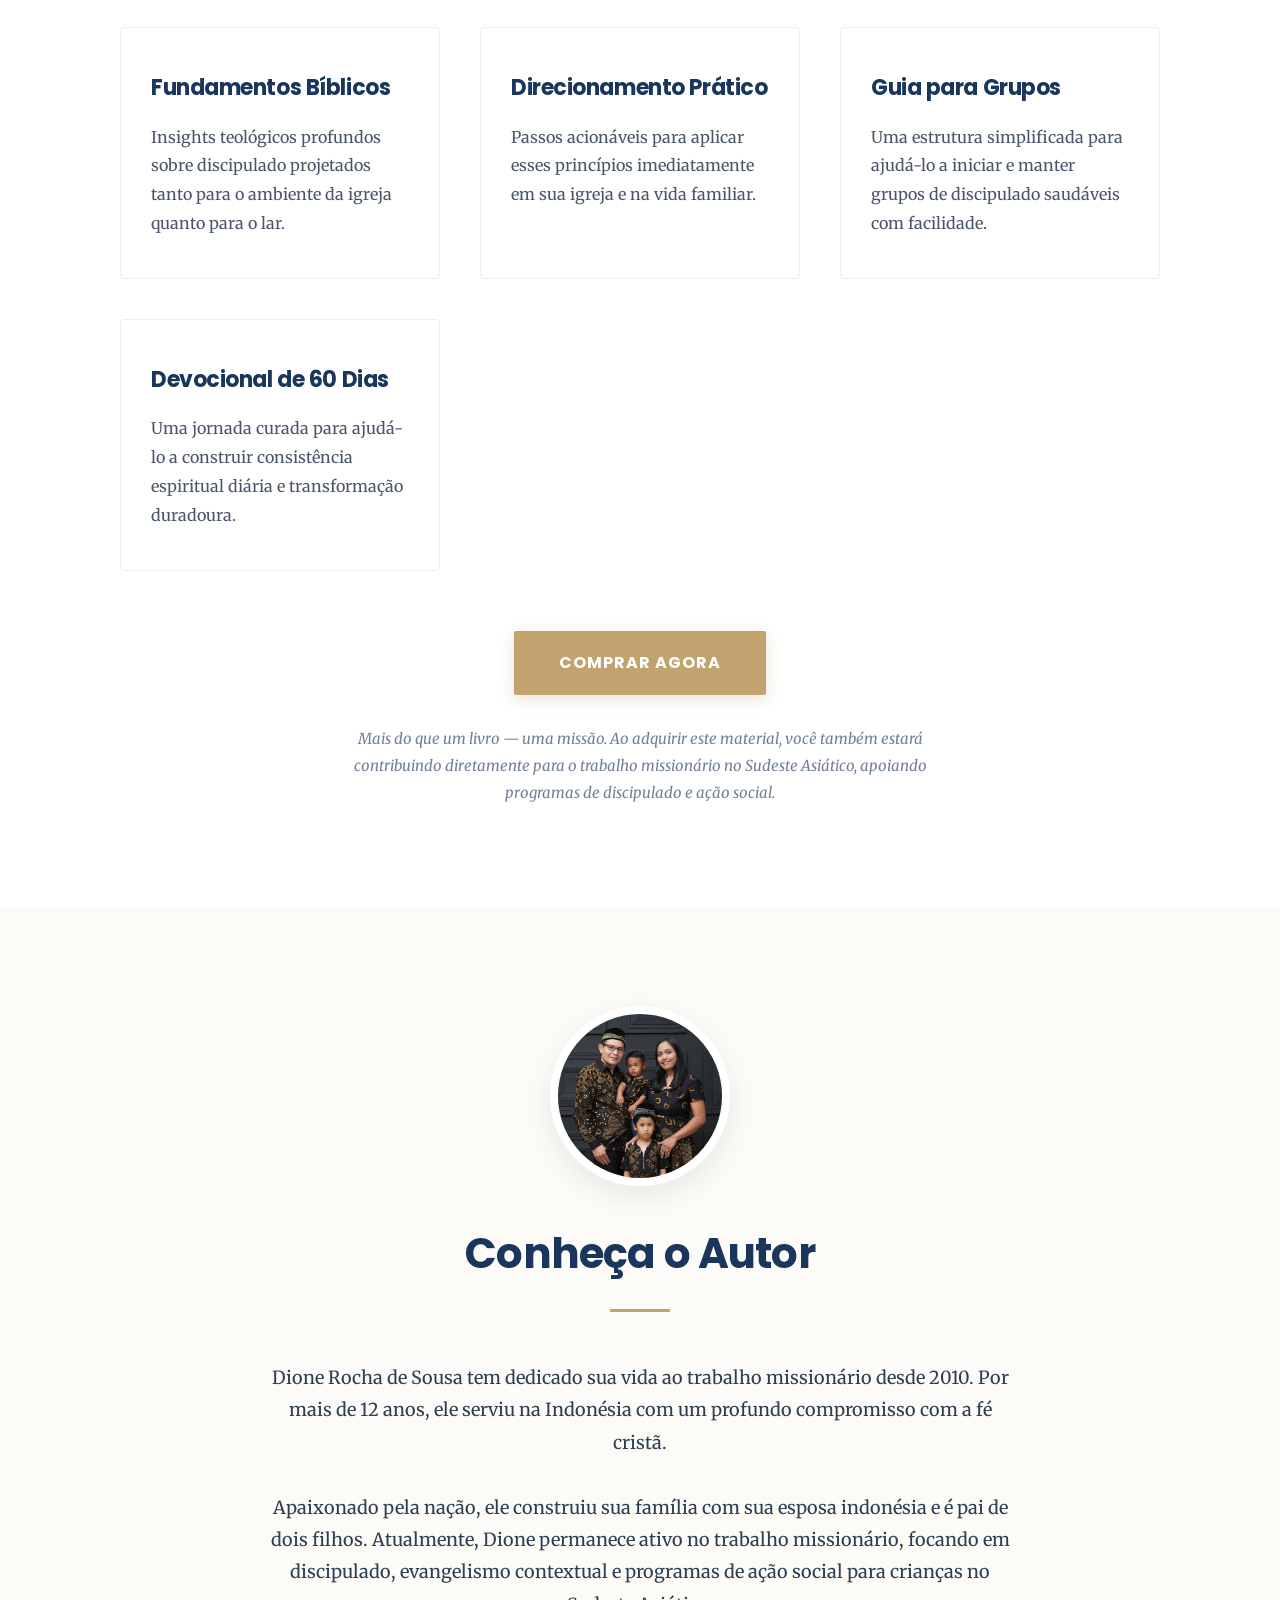
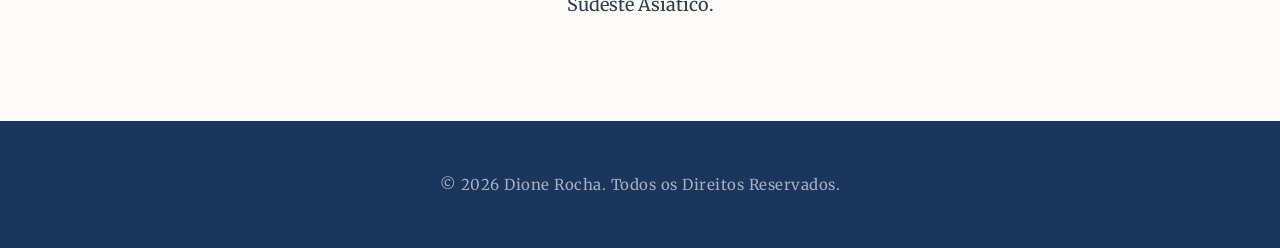
==== commit d090790d: "Update br.html" ====
--- a/br.html
+++ b/br.html
@@ -39,7 +39,7 @@
     <section id="problem">
         <div class="container">
             <h2>A Realidade Urgente</h2>
-            <p class="lead">O discipulado está em falta karena líderes discipuladores também estão em extinção.</p>
+            <p class="lead">O discipulado está em falta porque líderes discipuladores também estão em extinção</p>
             <p>Muitos pastores e líderes ainda não estão preparados para guiar suas congregações além de seus cargos — e isso está tendo um impacto direto no crescimento espiritual das igrejas em todo o mundo. Estamos enfrentando uma crise crítica que exige atenção imediata.</p>
         </div>
     </section>
